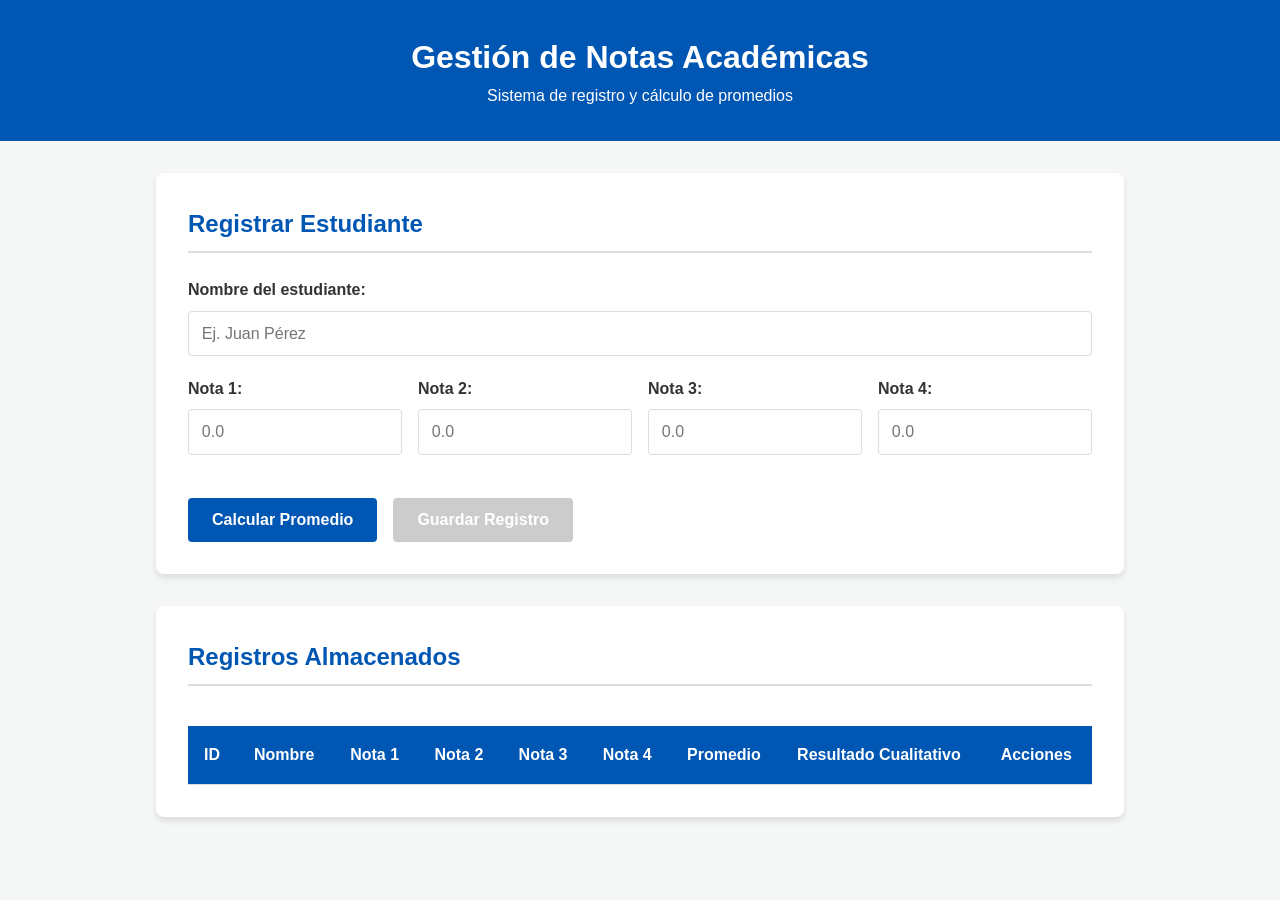
==== index.html @ 73b0b3e9 "Se agrega archivo conexion base de datos" ====
<!DOCTYPE html>
<html lang="es">
<head>
    <meta charset="UTF-8">
    <meta name="viewport" content="width=device-width, initial-scale=1.0">
    <title>Gestión de Notas Académicas</title>
    <link rel="stylesheet" href="css/style.css">
</head>
<body>
    <header class="header">
        <h1>Gestión de Notas Académicas</h1>
        <p>Sistema de registro y cálculo de promedios</p>
    </header>

    <main class="container">
        <!-- Sección del Formulario -->
        <section class="card">
            <h2>Registrar Estudiante</h2>
            <form id="form-notas">
                <div class="form-group">
                    <label for="nombre">Nombre del estudiante:</label>
                    <input type="text" id="nombre" name="nombre" placeholder="Ej. Juan Pérez" required>
                </div>

                <div class="notas-grid">
                    <div class="form-group">
                        <label for="nota1">Nota 1:</label>
                        <input type="number" id="nota1" name="nota1" min="0.0" max="5.0" step="0.1" placeholder="0.0" required>
                    </div>
                    <div class="form-group">
                        <label for="nota2">Nota 2:</label>
                        <input type="number" id="nota2" name="nota2" min="0.0" max="5.0" step="0.1" placeholder="0.0" required>
                    </div>
                    <div class="form-group">
                        <label for="nota3">Nota 3:</label>
                        <input type="number" id="nota3" name="nota3" min="0.0" max="5.0" step="0.1" placeholder="0.0" required>
                    </div>
                    <div class="form-group">
                        <label for="nota4">Nota 4:</label>
                        <input type="number" id="nota4" name="nota4" min="0.0" max="5.0" step="0.1" placeholder="0.0" required>
                    </div>
                </div>

                <div class="button-group">
                    <button type="button" id="btn-calcular" class="btn btn-primary">Calcular Promedio</button>
                    <button type="button" id="btn-guardar" class="btn btn-success" disabled>Guardar Registro</button>
                </div>
            </form>
        </section>

        <!-- Área para mostrar resultados -->
        <section class="card result-card" id="area-resultados" style="display: none;">
            <h2>Resultados del Cálculo</h2>
            <div class="result-content">
                <p><strong>Promedio:</strong> <span id="res-promedio">-</span></p>
                <p><strong>Estado:</strong> <span id="res-estado">-</span></p>
                <p><strong>Rendimiento:</strong> <span id="res-rendimiento">-</span></p>
            </div>
        </section>

        <!-- Sección para consultar registros -->
        <section class="card">
            <h2>Registros Almacenados</h2>
            <div class="table-responsive">
                <table id="tabla-registros">
                    <thead>
                        <tr>
                            <th>ID</th>
                            <th>Nombre</th>
                            <th>Nota 1</th>
                            <th>Nota 2</th>
                            <th>Nota 3</th>
                            <th>Nota 4</th>
                            <th>Promedio</th>
                            <th>Resultado Cualitativo</th>
                            <th>Acciones</th>
                        </tr>
                    </thead>
                    <tbody>
                        <!-- Los registros se insertarán aquí dinámicamente con JS -->
                    </tbody>
                </table>
            </div>
        </section>
    </main>

    <script src="js/Estudiante.js"></script>
    <script src="js/app.js"></script>
</body>
</html>
---- css/style.css ----
/* Variables de color para mantener consistencia visual */
:root {
    --primary-color: #0056b3;
    --success-color: #28a745;
    --danger-color: #dc3545;
    --background-color: #f4f7f6;
    --card-bg: #ffffff;
    --text-color: #333333;
    --border-color: #dddddd;
}

* {
    box-sizing: border-box;
    margin: 0;
    padding: 0;
}

body {
    font-family: 'Segoe UI', Tahoma, Geneva, Verdana, sans-serif;
    background-color: var(--background-color);
    color: var(--text-color);
    line-height: 1.6;
}

.header {
    background-color: var(--primary-color);
    color: white;
    text-align: center;
    padding: 2rem 1rem;
    margin-bottom: 2rem;
}

.container {
    max-width: 1000px;
    margin: 0 auto;
    padding: 0 1rem;
}

/* Tarjetas (Cards) para organizar la información */
.card {
    background-color: var(--card-bg);
    border-radius: 8px;
    box-shadow: 0 4px 6px rgba(0,0,0,0.1);
    padding: 2rem;
    margin-bottom: 2rem;
}

.card h2 {
    margin-bottom: 1.5rem;
    color: var(--primary-color);
    border-bottom: 2px solid var(--border-color);
    padding-bottom: 0.5rem;
}

/* Formularios */
.form-group {
    margin-bottom: 1.2rem;
}

label {
    display: block;
    margin-bottom: 0.5rem;
    font-weight: bold;
}

input[type="text"],
input[type="number"] {
    width: 100%;
    padding: 0.8rem;
    border: 1px solid var(--border-color);
    border-radius: 4px;
    font-size: 1rem;
}

/* Grid para las 4 notas */
.notas-grid {
    display: grid;
    grid-template-columns: repeat(auto-fit, minmax(150px, 1fr));
    gap: 1rem;
}

/* Botones */
.button-group {
    display: flex;
    gap: 1rem;
    margin-top: 1.5rem;
}

.btn {
    padding: 0.8rem 1.5rem;
    border: none;
    border-radius: 4px;
    cursor: pointer;
    font-size: 1rem;
    font-weight: bold;
    color: white;
    transition: opacity 0.3s ease;
}

.btn:hover {
    opacity: 0.9;
}

.btn:disabled {
    background-color: #cccccc;
    cursor: not-allowed;
}

.btn-primary { background-color: var(--primary-color); }
.btn-success { background-color: var(--success-color); }

/* Área de resultados */
.result-card {
    background-color: #e9ecef;
    border-left: 5px solid var(--primary-color);
}

.result-content p {
    font-size: 1.1rem;
    margin-bottom: 0.5rem;
}

/* Tabla de registros */
.table-responsive {
    overflow-x: auto;
}

table {
    width: 100%;
    border-collapse: collapse;
    margin-top: 1rem;
}

th, td {
    padding: 1rem;
    text-align: left;
    border-bottom: 1px solid var(--border-color);
}

th {
    background-color: var(--primary-color);
    color: white;
}

/* Responsive design extra para móviles */
@media (max-width: 600px) {
    .button-group {
        flex-direction: column;
    }
    
    .btn {
        width: 100%;
    }
}
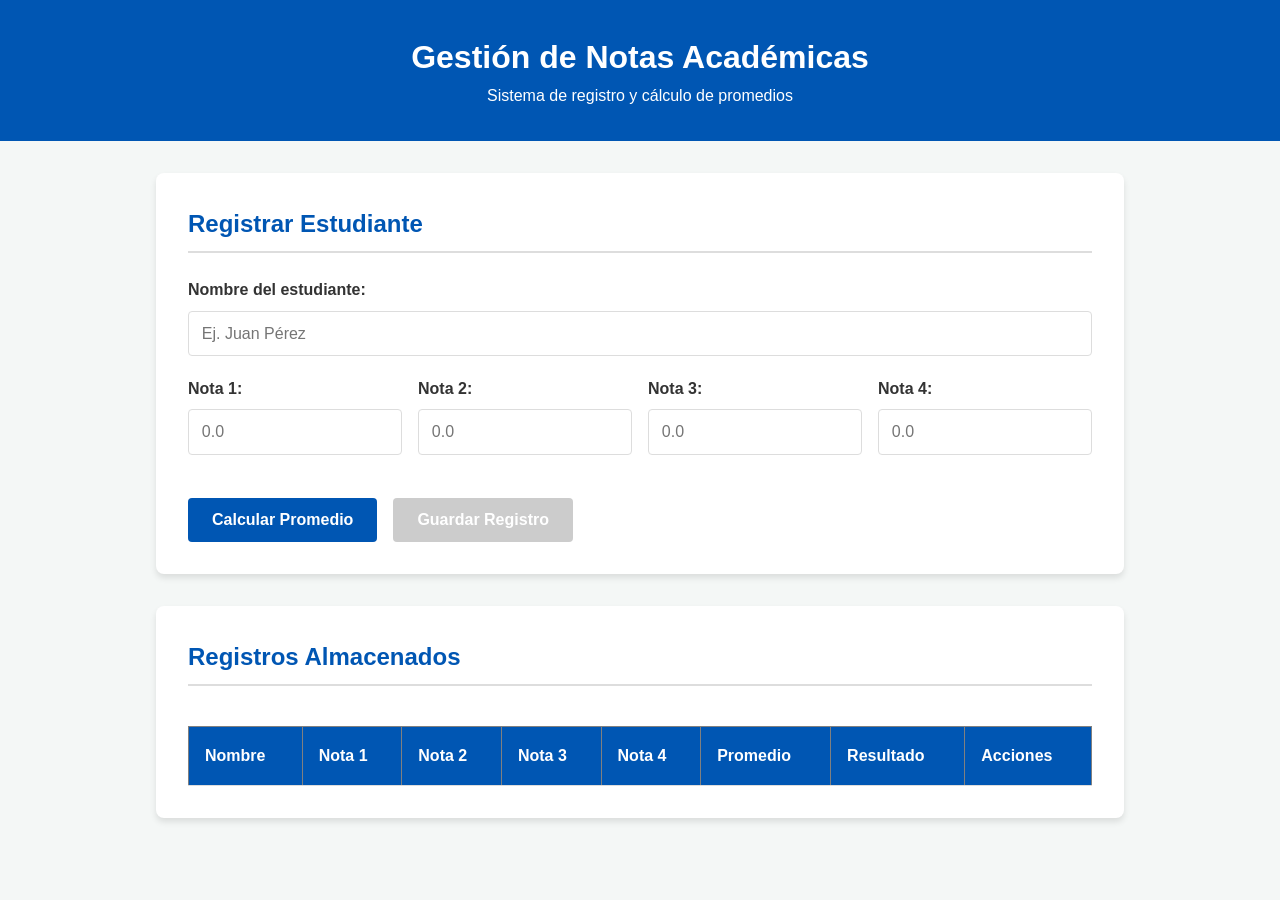
==== commit a6150899: "Proyecto final cerrado exitosamente" ====
--- a/index.html
+++ b/index.html
@@ -62,22 +62,23 @@
         <section class="card">
             <h2>Registros Almacenados</h2>
             <div class="table-responsive">
-                <table id="tabla-registros">
+                <!-- En tu index.html, donde quieras mostrar los registros -->
+                <table border="1">
                     <thead>
                         <tr>
-                            <th>ID</th>
                             <th>Nombre</th>
                             <th>Nota 1</th>
                             <th>Nota 2</th>
                             <th>Nota 3</th>
                             <th>Nota 4</th>
                             <th>Promedio</th>
-                            <th>Resultado Cualitativo</th>
+                            <th>Resultado</th>
                             <th>Acciones</th>
                         </tr>
                     </thead>
-                    <tbody>
-                        <!-- Los registros se insertarán aquí dinámicamente con JS -->
+                    <!-- ¡Este ID es la clave para que JS encuentre dónde pintar los datos! -->
+                    <tbody id="tabla-estudiantes">
+                        <!-- JS inyectará las filas (<tr>) aquí dinámicamente -->
                     </tbody>
                 </table>
             </div>
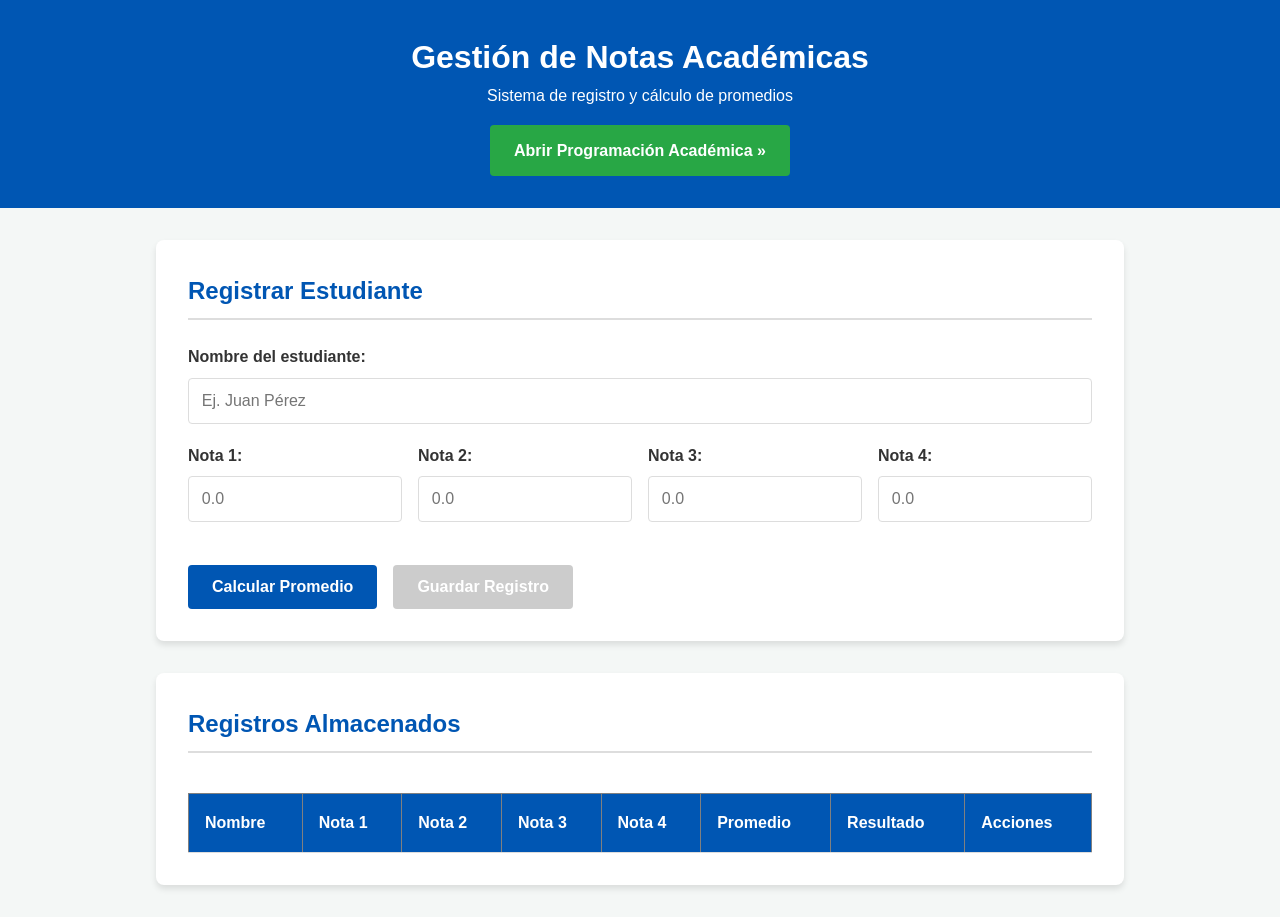
==== commit 5acf5d61: "Agrega módulo de Programación Académica con vista de calendario - Nueva interfaz programacion.html c" ====
--- a/index.html
+++ b/index.html
@@ -10,6 +10,7 @@
     <header class="header">
         <h1>Gestión de Notas Académicas</h1>
         <p>Sistema de registro y cálculo de promedios</p>
+        <a href="programacion.html" class="btn btn-success btn-nav">Abrir Programación Académica &raquo;</a>
     </header>
 
     <main class="container">
--- a/css/style.css
+++ b/css/style.css
@@ -109,6 +109,14 @@
 .btn-primary { background-color: var(--primary-color); }
 .btn-success { background-color: var(--success-color); }
 
+/* Enlace con apariencia de botón (navegación entre páginas) */
+.btn-nav {
+    display: inline-block;
+    margin-top: 1rem;
+    text-decoration: none;
+    text-align: center;
+}
+
 /* Área de resultados */
 .result-card {
     background-color: #e9ecef;
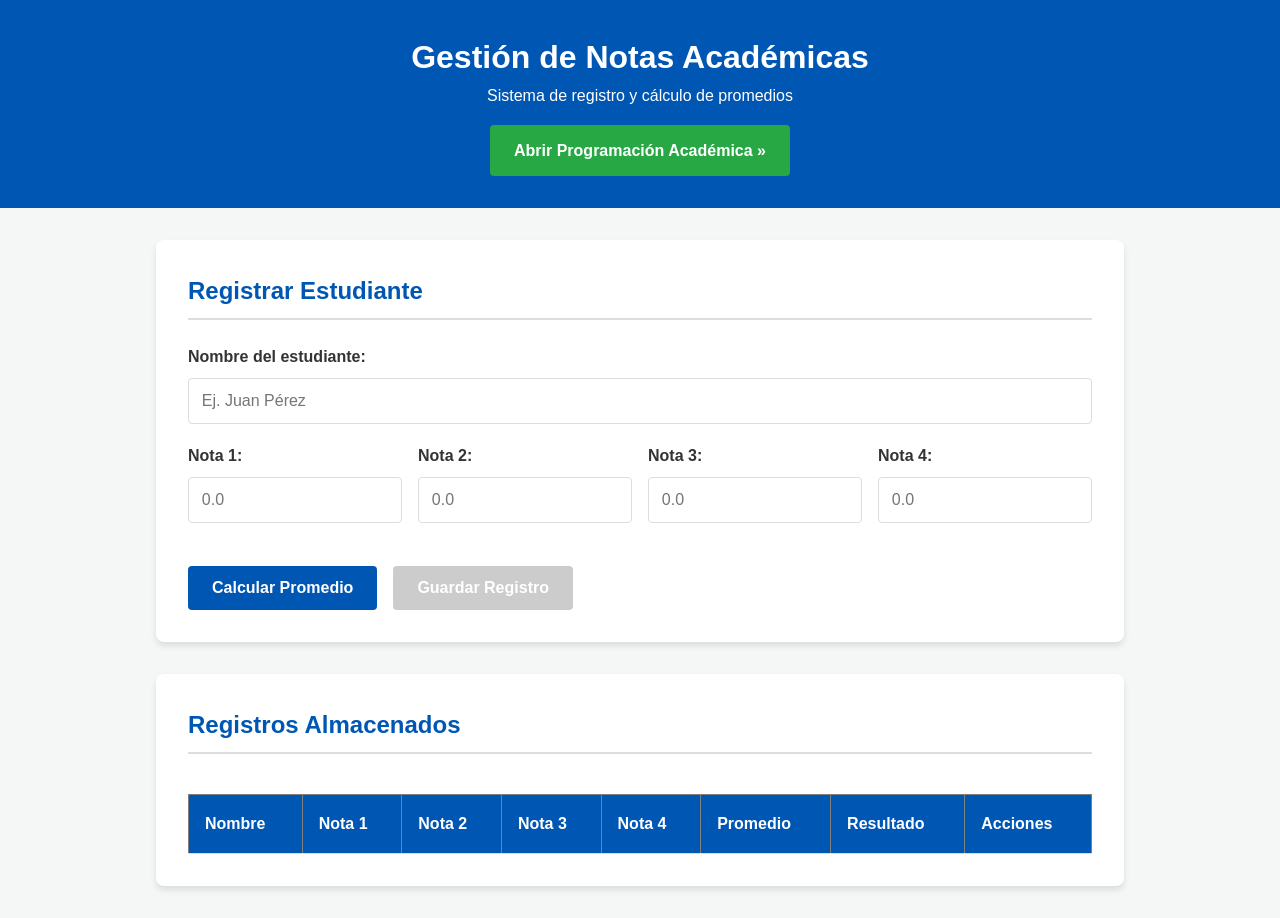
==== commit a9a61582: "Entrega clase 10092026" ====
--- a/index.html
+++ b/index.html
@@ -14,7 +14,7 @@
     </header>
 
     <main class="container">
-        <!-- Sección del Formulario -->
+
         <section class="card">
             <h2>Registrar Estudiante</h2>
             <form id="form-notas">
@@ -49,7 +49,6 @@
             </form>
         </section>
 
-        <!-- Área para mostrar resultados -->
         <section class="card result-card" id="area-resultados" style="display: none;">
             <h2>Resultados del Cálculo</h2>
             <div class="result-content">
@@ -59,11 +58,9 @@
             </div>
         </section>
 
-        <!-- Sección para consultar registros -->
         <section class="card">
             <h2>Registros Almacenados</h2>
             <div class="table-responsive">
-                <!-- En tu index.html, donde quieras mostrar los registros -->
                 <table border="1">
                     <thead>
                         <tr>
@@ -77,9 +74,7 @@
                             <th>Acciones</th>
                         </tr>
                     </thead>
-                    <!-- ¡Este ID es la clave para que JS encuentre dónde pintar los datos! -->
                     <tbody id="tabla-estudiantes">
-                        <!-- JS inyectará las filas (<tr>) aquí dinámicamente -->
                     </tbody>
                 </table>
             </div>
--- a/css/style.css
+++ b/css/style.css
@@ -1,4 +1,3 @@
-/* Variables de color para mantener consistencia visual */
 :root {
     --primary-color: #0056b3;
     --success-color: #28a745;
@@ -36,7 +35,6 @@
     padding: 0 1rem;
 }
 
-/* Tarjetas (Cards) para organizar la información */
 .card {
     background-color: var(--card-bg);
     border-radius: 8px;
@@ -52,7 +50,6 @@
     padding-bottom: 0.5rem;
 }
 
-/* Formularios */
 .form-group {
     margin-bottom: 1.2rem;
 }
@@ -64,22 +61,40 @@
 }
 
 input[type="text"],
-input[type="number"] {
+input[type="number"],
+input[type="email"],
+input[type="tel"],
+input[type="time"],
+input[type="date"],
+input[type="search"],
+input[type="password"] {
     width: 100%;
     padding: 0.8rem;
     border: 1px solid var(--border-color);
     border-radius: 4px;
     font-size: 1rem;
+    font-family: inherit;
+    color: var(--text-color);
+    background-color: #fff;
+    box-sizing: border-box;
+    line-height: 1.2;
+    height: 46px;
 }
 
-/* Grid para las 4 notas */
+input:focus,
+select:focus,
+textarea:focus {
+    outline: none;
+    border-color: var(--primary-color);
+    box-shadow: 0 0 0 2px rgba(0, 86, 179, 0.15);
+}
+
 .notas-grid {
     display: grid;
     grid-template-columns: repeat(auto-fit, minmax(150px, 1fr));
     gap: 1rem;
 }
 
-/* Botones */
 .button-group {
     display: flex;
     gap: 1rem;
@@ -109,7 +124,6 @@
 .btn-primary { background-color: var(--primary-color); }
 .btn-success { background-color: var(--success-color); }
 
-/* Enlace con apariencia de botón (navegación entre páginas) */
 .btn-nav {
     display: inline-block;
     margin-top: 1rem;
@@ -117,7 +131,6 @@
     text-align: center;
 }
 
-/* Área de resultados */
 .result-card {
     background-color: #e9ecef;
     border-left: 5px solid var(--primary-color);
@@ -128,7 +141,6 @@
     margin-bottom: 0.5rem;
 }
 
-/* Tabla de registros */
 .table-responsive {
     overflow-x: auto;
 }
@@ -150,7 +162,6 @@
     color: white;
 }
 
-/* Responsive design extra para móviles */
 @media (max-width: 600px) {
     .button-group {
         flex-direction: column;
